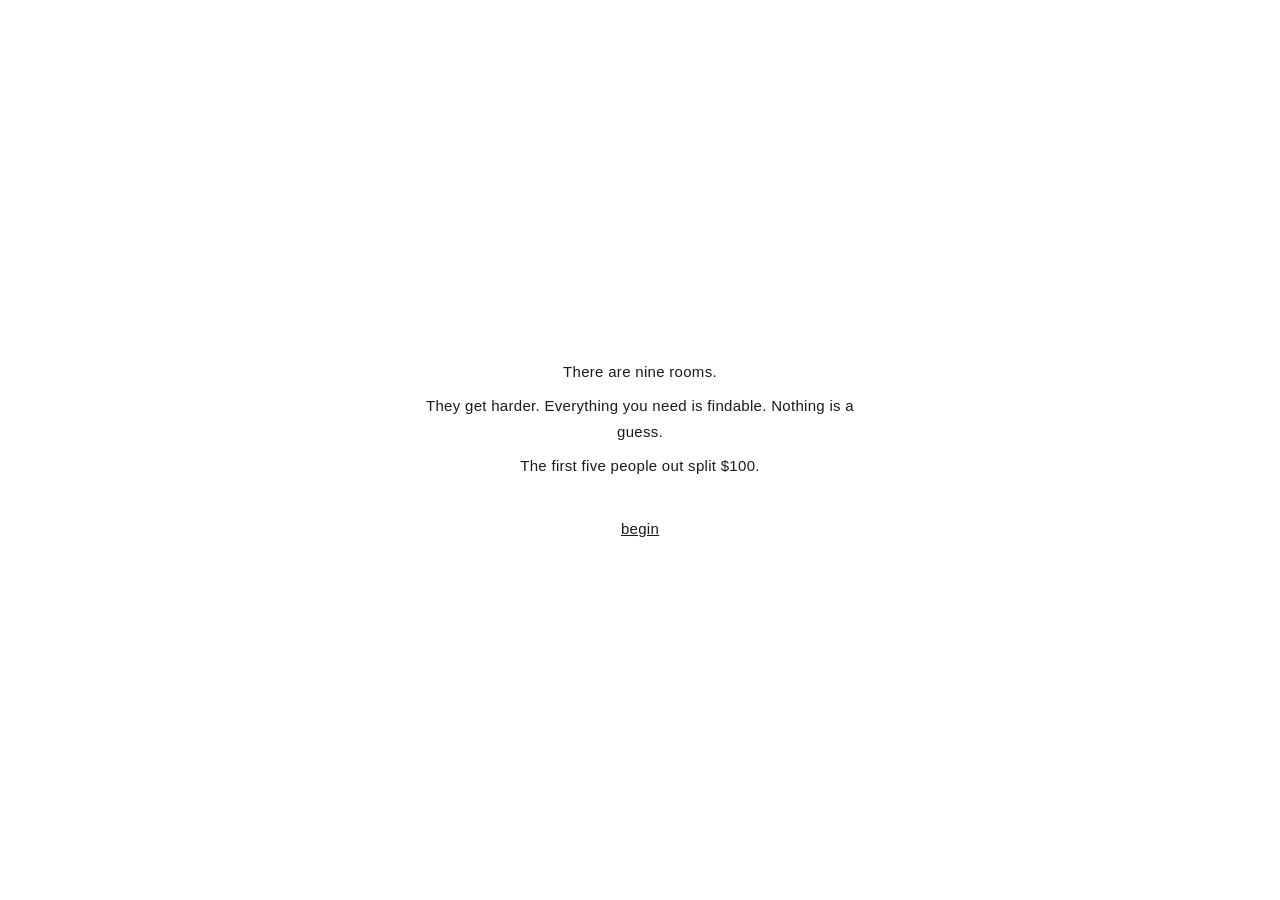
==== index.html @ 0f42019a "Add files via upload" ====
<!doctype html><html lang="en"><head><meta charset="utf-8">
<meta name="viewport" content="width=device-width,initial-scale=1">
<title>nine rooms</title><link rel="stylesheet" href="style.css"></head>
<body><main>
<h1>There are nine rooms.</h1>
<p>They get harder. Everything you need is findable. Nothing is a guess.</p>
<p>The first five people out split $100.</p>
<p style="margin-top:2.5em"><a href="q3vt8k">begin</a></p>
</main></body></html>
---- style.css ----
:root{--ink:#1a1a1a;--faint:#9a9a9a;--line:#e4e4e4}
*{margin:0;padding:0;box-sizing:border-box}
html,body{height:100%}
body{background:#fff;color:var(--ink);font-family:"Helvetica Neue",Helvetica,Arial,sans-serif;
display:flex;align-items:center;justify-content:center;text-align:center;
font-size:15px;line-height:1.7;letter-spacing:.02em}
main{max-width:34em;padding:2em}
h1{font-size:15px;font-weight:400}
p{margin-top:.6em}
a{color:var(--ink)}
.faint{color:var(--faint)}
.tick{position:fixed;bottom:1.2em;right:1.5em;color:var(--faint);font-size:12px}
input{font:inherit;border:none;border-bottom:1px solid var(--line);padding:.3em .1em;
text-align:center;width:16em;outline:none;background:none}
input:focus{border-color:var(--ink)}
audio{margin-top:1.4em;width:100%}
img{max-width:100%;height:auto}
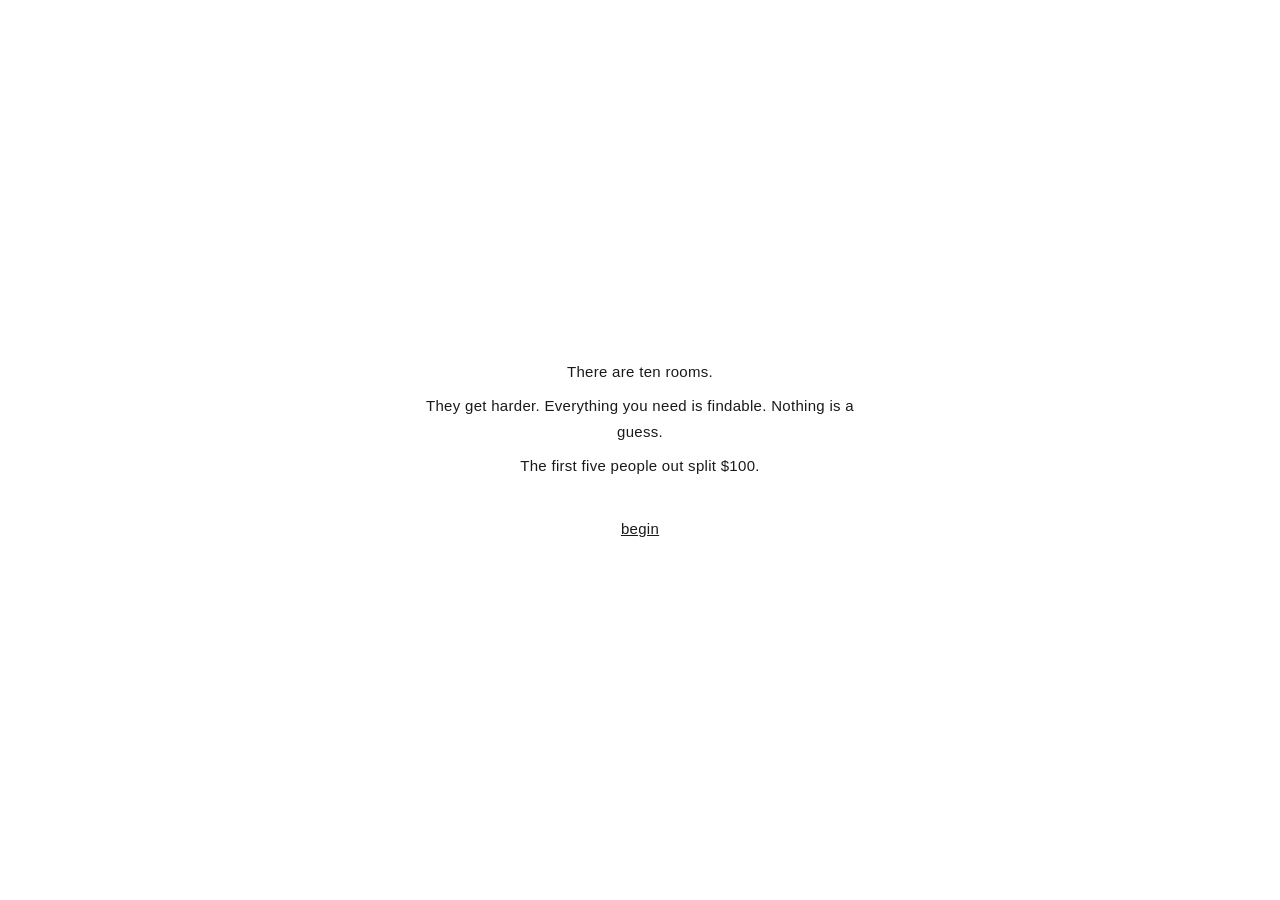
==== commit 28d07bef: "rooms four through ten" ====
--- a/index.html
+++ b/index.html
@@ -1,8 +1,8 @@
 <!doctype html><html lang="en"><head><meta charset="utf-8">
 <meta name="viewport" content="width=device-width,initial-scale=1">
-<title>nine rooms</title><link rel="stylesheet" href="style.css"></head>
+<title>ten rooms</title><link rel="stylesheet" href="style.css"></head>
 <body><main>
-<h1>There are nine rooms.</h1>
+<h1>There are ten rooms.</h1>
 <p>They get harder. Everything you need is findable. Nothing is a guess.</p>
 <p>The first five people out split $100.</p>
 <p style="margin-top:2.5em"><a href="q3vt8k">begin</a></p>
